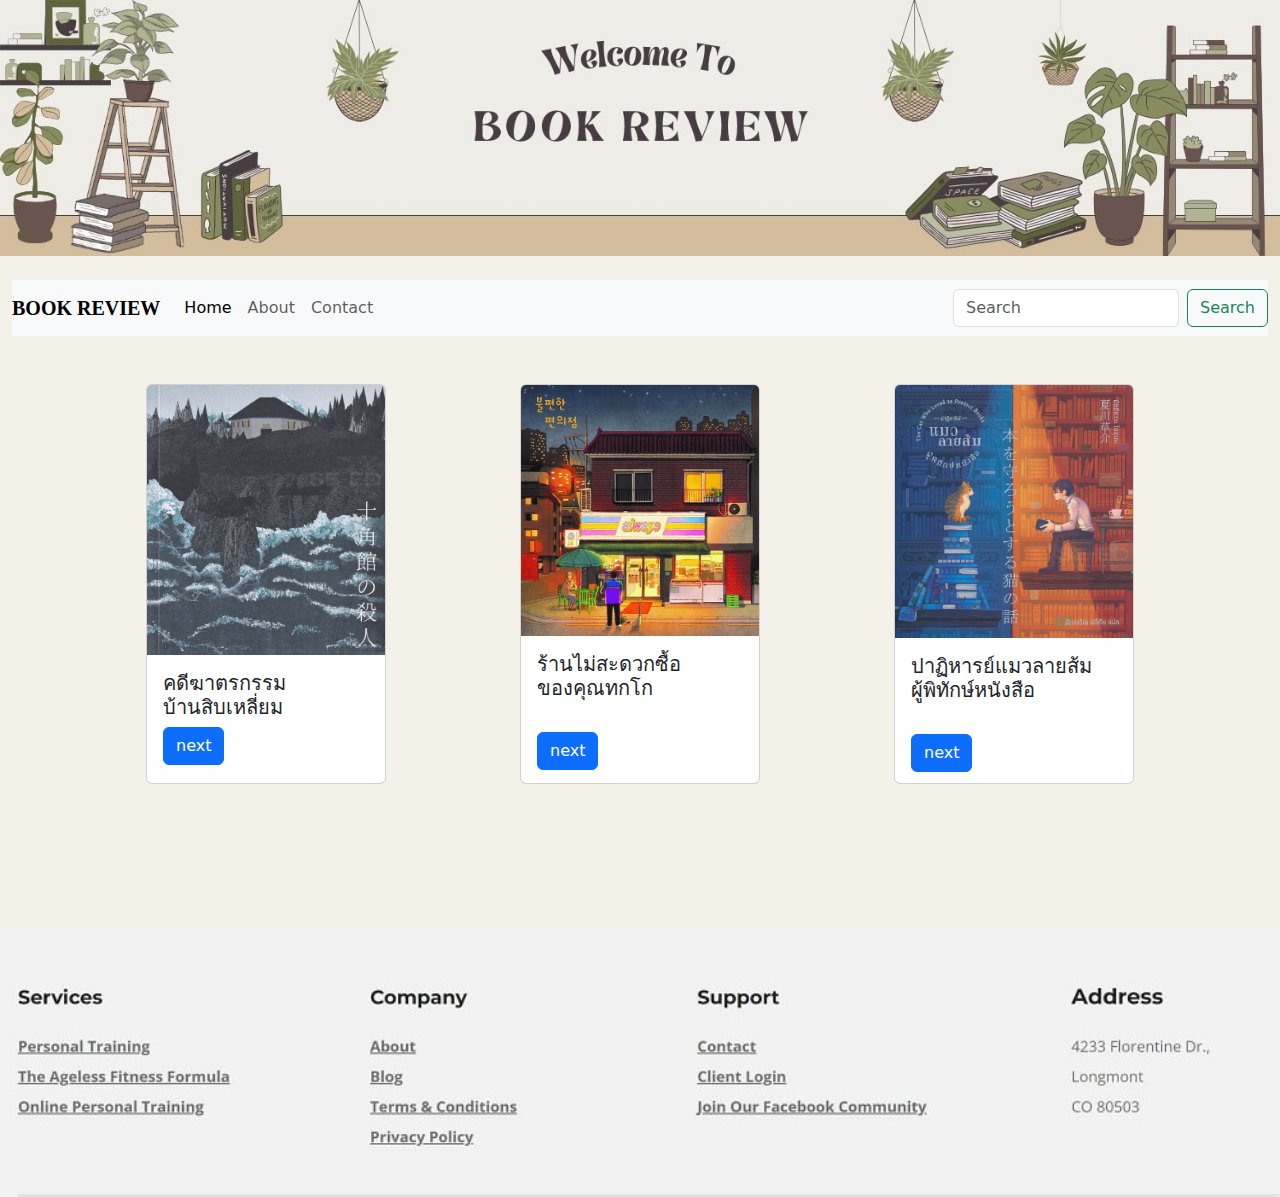
==== index.html @ 83e0d149 "ver.1" ====
<!doctype html>
<html lang="en">
  <head>
    <meta charset="utf-8">
    <meta name="viewport" content="width=device-width, initial-scale=1">
    
    <title>โลกแห่งหนังสือ</title>
      <meta name="keyword" content="แนะนำหนังสือนิยายน่าอ่านสำรวจความลึกลับและจินตนาการ: คดีฆาตกรรมบ้านสิบเหลี่ยม, ร้านไม่สะดวกซื้อ ของคุณทกโก, และปาฏิหารย์แมวลายส้มผู้พิทักษ์หนังสือ">

    <link href="https://cdn.jsdelivr.net/npm/bootstrap@5.3.3/dist/css/bootstrap.min.css" rel="stylesheet" integrity="sha384-QWTKZyjpPEjISv5WaRU9OFeRpok6YctnYmDr5pNlyT2bRjXh0JMhjY6hW+ALEwIH" crossorigin="anonymous">
  
    <link rel="stylesheet" href="css/style.css">

</head>
  <body>
  
  
   
<div class="container-fluid">

      <!-- header -->

        <div class="row">
          <div class="text-align:center p-0">
            <img src="images/banner.jpg" alt="" class="banner">
          </div>
        </div>


        <br>
        

        <!-- nav bar -->
        <nav class="navbar navbar-expand-lg bg-body-tertiary">
            <div class="container-fluid p-0">
              <a class="navbar-brand" href="#">BOOK REVIEW </a>
              <button class="navbar-toggler" type="button" data-bs-toggle="collapse" data-bs-target="#navbarSupportedContent" aria-controls="navbarSupportedContent" aria-expanded="false" aria-label="Toggle navigation">
                <span class="navbar-toggler-icon"></span>
              </button>
              
              <div class="collapse navbar-collapse" id="navbarSupportedContent">
                <ul class="navbar-nav me-auto mb-2 mb-lg-0">
                  
                    <li class="nav-item">
                    <a class="nav-link active" aria-current="page" href="#">Home</a>
                  </li>
                  
                  

                  <li class="nav-item"></li>
                    <a class="nav-link" href="#">About</a>
                  </li>
                  
                  <li class="nav-item"></li>
                    <a class="nav-link" href="#">Contact</a>
                  </li>
                  
                </ul>
                
                <form class="d-flex" role="search">
                  <input class="form-control me-2" type="search" placeholder="Search" aria-label="Search">
                  <button class="btn btn-outline-success" type="submit">Search</button>
                </form>
              </div>
            </div>
        </nav>
    
    <br>
    <br>



 

     <!-- แถวแรก    -->

    <div class="row">

        <div class="d-flex justify-content-evenly">

             
                <div class="card" style="width: 15rem; height: 25rem;">
                    <img src="images/บ้านนน-copy.jpg" class="card-img-top" alt="...">
                    <div class="card-body">
                        <h5 class="card-title">คดีฆาตรกรรม<br> บ้านสิบเหลี่ยม</h5>
                        
                       <a href="book/book.html" class="btn btn-primary">next</a>
                    </div>
                </div>
                      
                    
                    
           
         


        
            
                <div class="card" style="width: 15rem; height: 25rem;">
                    <img src="images/ร้านไม่สะดวกซื้อของคุณทกโก-copy.jpg" class="card-img-top" alt="...">
                    <div class="card-body">
                        <h5 class="card-title">ร้านไม่สะดวกซื้อ<br>ของคุณทกโก</h5>
                        <br><a href="book/book.html" class="btn btn-primary">next</a>
                    </div>
                </div>
            
    
       

            
                <div class="card" style="width: 15rem; height: 25rem;">
                    <img src="images/แมวลายส้ม_copy.jpg" class="card-img-top" alt="...">
                    <div class="card-body">
                        <h5 class="card-title">ปาฏิหารย์แมวลายส้ม<br>ผู้พิทักษ์หนังสือ</h5>
                        <br><a href="book/book.html" class="btn btn-primary">next</a>
                    </div>
                </div>
            
       </div> 
    </div>   
    
    <br>
    <br>
    <br>  
    <br>
    <br>
    <br> 

    <!-- footer -->
    <div class="row">
      <img src="images/footer 1.jpg" class="img-fluid p-0"></div>
    </div>
  

    


    


            
           
        
    

      
    
    
    
    
    
    
    
    
    
    
    
    
    
    
    
    
    
    
     
    
    
    
    
    
    
    
    
    
    
    
    
    
    
    
    
    
    
    
</div>
       
       
       
       
       
       
       
       
       
       
       
       
       
       
       
       
        


        

        

















        
        
        
        
 
 
 
 
 
 
 
 
 
 
 
 
 
 
 
 
 
 
 
 
</div>

    
    
    
    
    
    
    
    
    
    
    
    
    
    
    
   
   
   
   
   
   
   
   
   
   
   
   
   
   
   
   
   
   
   
   
   
   
   
   
   
   
    </div>
    
    
    
    
    
    
    
    
    
    
    
    
    
    
    
    
    
    
    
    
    
    
    
    
    
    
    
    
    
    
    
    
    
    <script src="https://cdn.jsdelivr.net/npm/bootstrap@5.3.3/dist/js/bootstrap.bundle.min.js" integrity="sha384-YvpcrYf0tY3lHB60NNkmXc5s9fDVZLESaAA55NDzOxhy9GkcIdslK1eN7N6jIeHz" crossorigin="anonymous"></script>
  </body>
</html>
---- css/style.css ----
.banner {
    width: 100%;
    height: auto;
  }
  

  body {
    background-color: #f4f1e8;
  }

  
  .navbar-brand {
  font-family: "Dancing Script", cursive;
  font-optical-sizing: auto;
  font-weight: 650;
  font-style: normal;
} 


.card body{
  font-family: "Itim", cursive;
  font-weight: 400;
  font-style: normal;
}

.h5 {
      font-family: "Qwitcher Grypen", cursive;
    font-weight: 700;
    font-style: normal;
  }
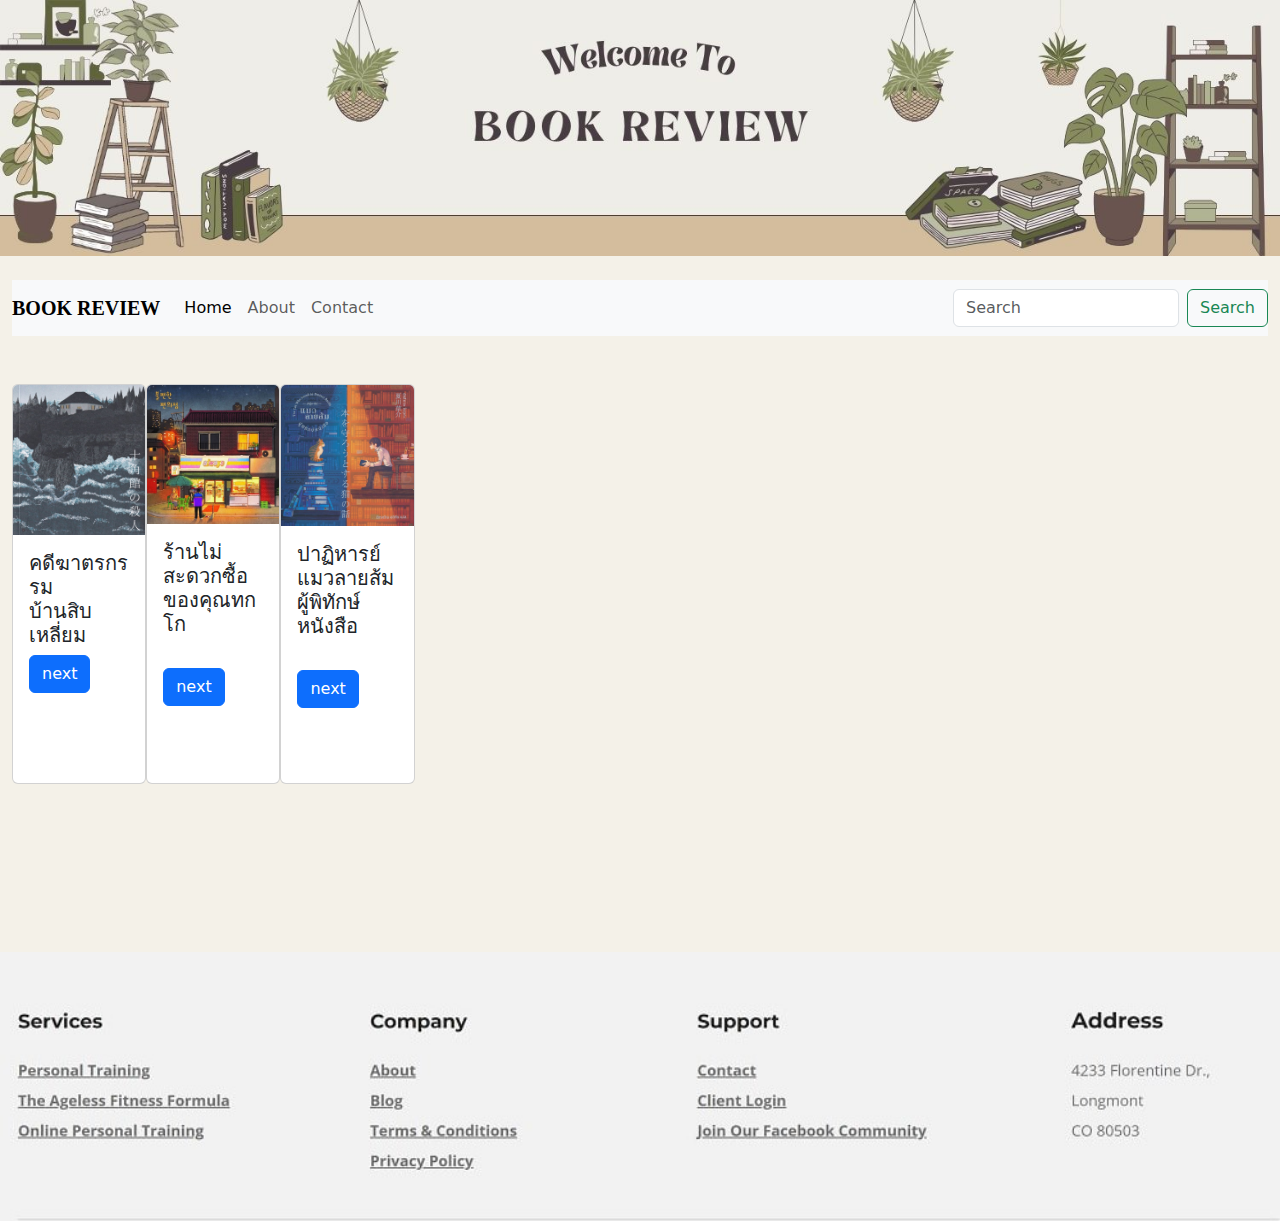
==== commit 761df2e6: "Update index.html" ====
--- a/index.html
+++ b/index.html
@@ -76,7 +76,7 @@
 
     <div class="row">
 
-        <div class="d-flex justify-content-evenly">
+        <div class="col-12 col-sm-6 col-md-4 d-flex justify-content-center mb-4">
 
              
                 <div class="card" style="width: 15rem; height: 25rem;">
@@ -325,4 +325,4 @@
     
     <script src="https://cdn.jsdelivr.net/npm/bootstrap@5.3.3/dist/js/bootstrap.bundle.min.js" integrity="sha384-YvpcrYf0tY3lHB60NNkmXc5s9fDVZLESaAA55NDzOxhy9GkcIdslK1eN7N6jIeHz" crossorigin="anonymous"></script>
   </body>
-</html>+</html>
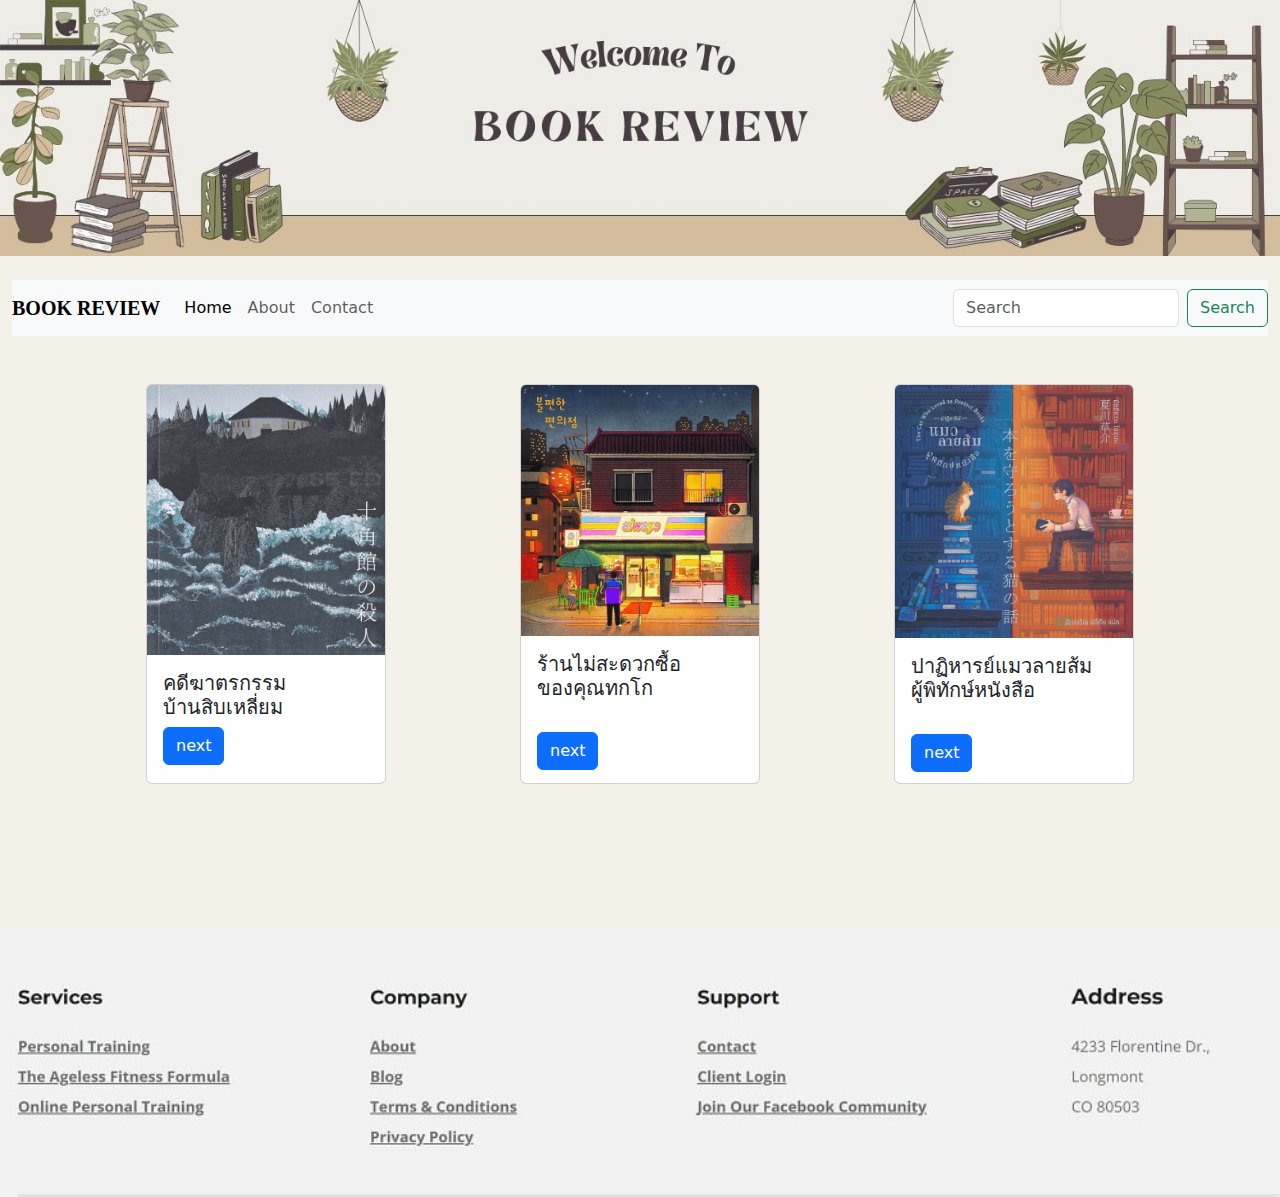
==== commit b6515d7d: "Update index.html" ====
--- a/index.html
+++ b/index.html
@@ -76,7 +76,7 @@
 
     <div class="row">
 
-        <div class="col-12 col-sm-6 col-md-4 d-flex justify-content-center mb-4">
+        <div class="d-flex justify-content-evenly">
 
              
                 <div class="card" style="width: 15rem; height: 25rem;">
